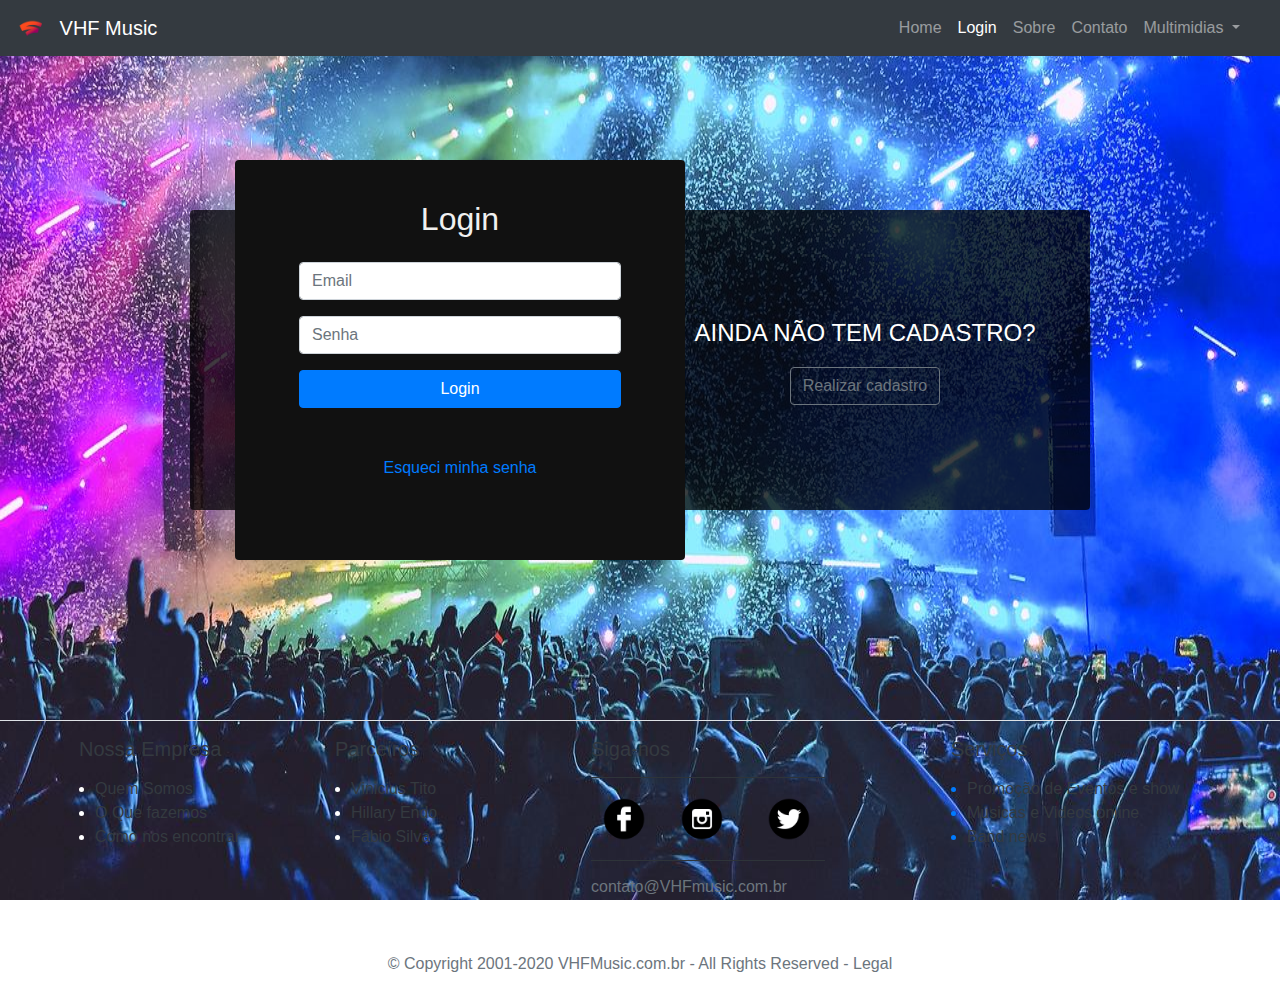
==== login.html @ 93bad229 "Add files via upload" ====
<!DOCTYPE html>
<head>
  <meta charset="UTF-8">
  <meta name="viewport" content="width=device-width, initial-scale=1">
  <link rel="stylesheet" href="css/bootstrap.min.css">
  <link rel="stylesheet" href="css/styles_global.css">  
  <link rel="stylesheet" href="css/styles_login.css">  
  <script src="js/login.js"></script>
  <script src="https://code.jquery.com/jquery-3.2.1.slim.min.js"
  integrity="sha384-KJ3o2DKtIkvYIK3UENzmM7KCkRr/rE9/Qpg6aAZGJwFDMVNA/GpGFF93hXpG5KkN"
  crossorigin="anonymous"></script>
<script src="https://cdnjs.cloudflare.com/ajax/libs/popper.js/1.12.9/umd/popper.min.js"
  integrity="sha384-ApNbgh9B+Y1QKtv3Rn7W3mgPxhU9K/ScQsAP7hUibX39j7fakFPskvXusvfa0b4Q"
  crossorigin="anonymous"></script>
<script src="https://maxcdn.bootstrapcdn.com/bootstrap/4.0.0/js/bootstrap.min.js"
  integrity="sha384-JZR6Spejh4U02d8jOt6vLEHfe/JQGiRRSQQxSfFWpi1MquVdAyjUar5+76PVCmYl"
  crossorigin="anonymous">
</script>


  <title>VHF Music</title>

</head>
<body >
  
  <header>
    <nav class="navbar navbar-expand-lg navbar-dark bg-dark fixed-top ">
        <a class="navbar-brand" href="#">
            <img src="resources/logo.png" width="30" height="30" class="d-inline-block align-top mr-2"
                alt="logo VFH">
            VHF Music
        </a>
        <button class="navbar-toggler" type="button" data-toggle="collapse" data-target="#navbarNavDropdown"
            aria-controls="navbarNavDropdown" aria-expanded="false" aria-label="Toggle navigation">
            <span class="navbar-toggler-icon"></span>
        </button>
        <div class="collapse navbar-collapse justify-content-end mr-3" id="navbarNavDropdown">
            <ul class="navbar-nav ">
                <li class="nav-item">
                    <a class="nav-link" href="index.html">Home</a>
                </li>
                <li class="nav-item active">
                    <a class="nav-link" href="login.html">Login</a>
                </li>
                <li class="nav-item">
                    <a class="nav-link" href="sobre.html">Sobre</a>
                </li>
                <li class="nav-item">
                    <a class="nav-link" href="contato.html">Contato</a>
                  </li>
                <li class="nav-item dropdown">
                    <a class="nav-link dropdown-toggle" href="#" id="navbarDropdownMenuLink" data-toggle="dropdown"
                        aria-haspopup="true" aria-expanded="false">
                        Multimidias
                    </a>
                    <div class="dropdown-menu " aria-labelledby="navbarDropdownMenuLink">
                        <a class="dropdown-item" href="artistas.html">Imagens</a>
                        <a class="dropdown-item" href="multimidia.html">Videos</a>
                    </div>
                </li>
            </ul>
        </div>
    </nav>
  </header>
  
    <div class="d-block d-sm-block d-md-none d-lg-none containerMobile">
        <div id="contentMobile" class="contentMobile moveContentMobileBottom">
            <form  class="formLogin">
                <h2>Login</h2>
                <div class="form-group">
                    <input type="email" class="form-control" id="inputLoginEmail"  placeholder="Email" required>
                </div>
                <div class="form-group">
                    <input type="password" class="form-control" id="inputLoginPassword" placeholder="Senha" required>
                </div>
                <button type="submit" class="btn btn-primary" >Login</button>
                <a href="#" class="text-center">Esqueci minha senha</a>
            </form>
            
            <form class="formRegister">
                <h2>Registre-se</h2>
                
                <div class="form-group">
                    <input type="text" class="form-control" id="inputRegisterName" placeholder="Nome" required>
                </div>
                
                <div class="form-group">
                    <input type="email" class="form-control" id="inputRegisterEmail"  placeholder="Email" required>
                </div>
                <div class="form-group">
                    <input type="password" class="form-control" id="inputRegisterPassword" placeholder="Senha" required>
                </div>
                <div class="form-group">
                    <input type="password" class="form-control" id="inputRegisterPasswordConfirm" placeholder="Confirmar senha" required>
                </div>
                <button type="submit" class="btn btn-primary" >Cadastrar</button>
            </form>
        </div>

        <button  id="buttonMobile" class="moveContentMobileButtonBottom" onclick="moveContentMobile()">Não tenho cadastro ▲</button>
    </div>

    <div class="d-none d-sm-none d-md-flex d-lg-flex container justify-content-center align-items-center">
        <div class="containerLoginRegister">
          
            <div class="info">
                <p>JÁ TEM CADASTRO?</p> 
                <button  class="btnLogin btn btn-outline-secondary" onclick="moveFormsContainer()">
                    Realizar login
                </button>
            </div>


            <div class="info">
                <p>AINDA NÃO TEM CADASTRO?</p> 
                <button  class="btnRegister btn btn-outline-secondary" onclick="moveFormsContainer()">
                    Realizar cadastro
                </button>
            </div>
          
            <div id="formsContainer" class="formsContainer formsContainerMoveLeft">
                <form id="formLogin" class="formLogin">
                    <h2>Login</h2>
                    <div class="form-group">
                        <input type="email" class="form-control" id="inputLoginEmail"  placeholder="Email" required>
                    </div>
                    <div class="form-group">
                        <input type="password" class="form-control" id="inputLoginPassword" placeholder="Senha" required>
                    </div>
                    <button type="submit" class="btn btn-primary" >Login</button>
                    <a href="#" class="text-center">Esqueci minha senha</a>
                </form>

                <form id="formRegister" class="formRegister formHide">
                    <h2>Registre-se</h2>
                    
                    <div class="form-group">
                        <input type="text" class="form-control" id="inputRegisterName" placeholder="Nome" required>
                    </div>
                    
                    <div class="form-group">
                        <input type="email" class="form-control" id="inputRegisterEmail"  placeholder="Email" required>
                    </div>
                    <div class="form-group">
                        <input type="password" class="form-control" id="inputRegisterPassword" placeholder="Senha" required>
                    </div>
                    <div class="form-group">
                        <input type="password" class="form-control" id="inputRegisterPasswordConfirm" placeholder="Confirmar senha" required>
                    </div>
                    <button type="submit" class="btn btn-primary" >Cadastrar</button>
                </form>
            </div>
        </div>

    </div>
    <footer>
        <div class="bg-transparente text-white modal-footer justify-content-center">
            <div class="row">
                
                <div class="col-sm-2 ml-5">
                    <h5 class="text-dark" >Nossa Empresa</h5>
                    <ul class="nav-link" >
                        <li>
                            <a class="nav-item text-dark" href="sobre.html">Quem Somos</a>
                        </li>
                        <li>
                            <a class="nav-item text-dark" href="sobre.html">O Que fazemos</a>
                        </li>
                        <li>
                            <a class="nav-item text-dark" href="sobre.html">Como nos encontrar</a>
                        </li>
                    </ul>
                </div>
                <div class="col-sm-2 ml-5 justify-content-center">
                    <h5 class="text-dark" >Parceiros</h5>
                    <ul class="nav-link" >
                        <li>
                            <a class="nav-item text-dark" href="https://www.linkedin.com/in/viniciustito/">Vinicius Tito</a>
                        </li>
                        <li>
                            <a class="nav-item text-dark" href="https://www.linkedin.com/mwlite/in/hillary-endo-4667871a0">Hillary Endo</a>
                        </li>
                        <li>
                            <a class="nav-item text-dark" href="https://www.linkedin.com/in/fabio-francisco-902b831b2/">Fábio Silva</a>
                        </li>
                    </ul>
                </div>
                <div class="col-sm-3 ml-5">
                    <h5 class="text-dark">Siga-nos</h5>
                    <hr class="bg-dark mr-5">
                    <img class="mr-4 ml-2"  src="resources/images/logo/faceLogo.png" alt="logo Facebook" width="50" height="50">
                    <img class="mr-2"src="resources/images/logo/instaLogo.png" alt="logo Facebook" width="50" height="50">
                    <img class=" ml-4 mr-1 justify-content-end" src="resources/images/logo/twitterLogo.png" alt="logo Facebook" width="50" height="50">
                    <hr class="bg-dark mr-5">
                    <a class="text-secondary" href="#"><h6>contato@VHFmusic.com.br</h6></a>
                </div>
                <div class="col-sm-3 ml-5 justify-content-center text-primary">
                    <h5 class="text-dark" >Serviços</h5>
                    <ul class="nav-link" >
                        <li>
                            <a class="nav-item text-dark" href="artistas.html">Promoção de Eventos e show</a>
                        </li>
                        <li>
                            <a class="nav-item text-dark" href="index.html">Músicas e Videos online</a>
                        </li>
                        <li>
                            <a class="nav-item text-dark" href="multimidia.html">Band news</a>
                        </li>
                    </ul>
                </div>
                <div class="col-sm-6 justify-content-center text-white">
                    <h5>isso e um modo do footer funcionar</h5>
                </div>
                <div class="col-sm-6 ">
                    <h5 class="justify-content-center text-white">isso é um modo do footer funcionar</h5>
                </div>
               
            </div>
        </div>
        <div class=" text-center text-muted" >
            <p>© Copyright 2001-2020 VHFMusic.com.br - All Rights Reserved - Legal</p>
        </div>
    </footer>



    </body>
</html>
---- css/styles_global.css ----
h2 {
  text-align: center;
  margin: 24px;
}

.parallax {
  height: 400px;
  background-attachment: fixed;
  background-position: bottom;
  background-repeat: no-repeat;
  background-size: cover;
  position: relative;
  opacity: 1;
}

.parallax h1 {
  font-size: 2em;
  color: #ffffff;
  background-color: rgba(0, 0, 0, 0.7);
  padding: 8px 16px;
  border-radius: 8px;
  text-align: center;
  position: absolute;
  top: 50%;
  left: 50%;
  transform: translate(-50%, -50%);
}

@media (max-width: 576px) {
  .parallax {
    background-position: -10vw -20vh;
  }

  .parallax h1 {
    font-size: 1.3em;
  }
}

.parallax p {
  position: absolute;
  bottom: 0;
  color: #ffffff;
  padding: 8px 16px;
  margin: 0;
  font-size: 0.8em;
  background-color: rgba(0, 0, 0, 0.7);
  width: 100%;
}
---- css/styles_login.css ----
body {
  background-image: url("../resources/backgroundLogin.jpg");
  background-repeat: no-repeat;
  background-size: 100vw 100vh;
}

.container {
  height: 80vh;
}

.containerLoginRegister {
  width: 900px;
  height: 300px;
  background-color: rgba(0, 0, 0, 0.75);
  position: relative;
  display: flex;
  justify-content: space-between;
  border-radius: 4px;
}

.info {
  display: flex;
  flex-direction: column;
  justify-content: center;
  align-items: center;
  width: 50%;
}

.info p {
  color: #ffffff;
  font-size: 1.5em;
}

@media (max-width: 992px) {
  .info p {
    font-size: 1em;
  }
}

.formsContainer {
  position: absolute;
  width: 50%;
  height: 400px;
  background-color: #111111;
  top: 50%;
  transform: translate(-50%, -50%);
  padding: 1em 4em;
  border-radius: 4px;
}

.formsContainerMoveRight {
  left: 70%;
  transition: 0.7s ease-out;
}

.formsContainerMoveLeft {
  left: 30%;
  transition: 0.7s ease-out;
}

form h2,
form label {
  color: #f0f0f0;
}

form h1 {
  text-align: center;
}

.formLogin,
.formRegister {
  height: 100%;
  display: flex;
  flex-direction: column;
}

form button {
  width: 100%;
}

form a {
  margin-top: 3em;
}

@media (max-width: 768px) {
  form a {
    margin-bottom: 3em;
  }
  body {
    background-size: 200vw 100vh;
  }
}

.formHide {
  display: none;
  transition: 5s;
}

.containerMobile {
  margin: 2em;
  background-color: rgba(0, 0, 0, 0.75);
  height: 400px;
  position: relative;
  overflow: hidden;
  transform: translate(0%, 25%);
}

.contentMobile {
  position: absolute;
  width: 80%;
  transform: translate(12%, 0%);
}

.moveContentMobileBottom {
  top: 1%;
  transition: 1s;
}

.moveContentMobileTop {
  top: -92%;
  transition: 1s;
}

.containerMobile > button {
  border: none;
  outline: none;
  background-color: rgba(0, 0, 0, 0);
  color: #777777;
  position: absolute;
  right: 1em;
}

.containerMobile > button:hover {
  color: #ffffff;
  transition: 1s;
}

.contentMobile .formRegister {
  margin-top: 2em;
}

.moveContentMobileButtonBottom {
  top: 92%;
  transition: 1s;
}

.moveContentMobileButtonTop {
  top: 2%;
  transition: 1s;
}
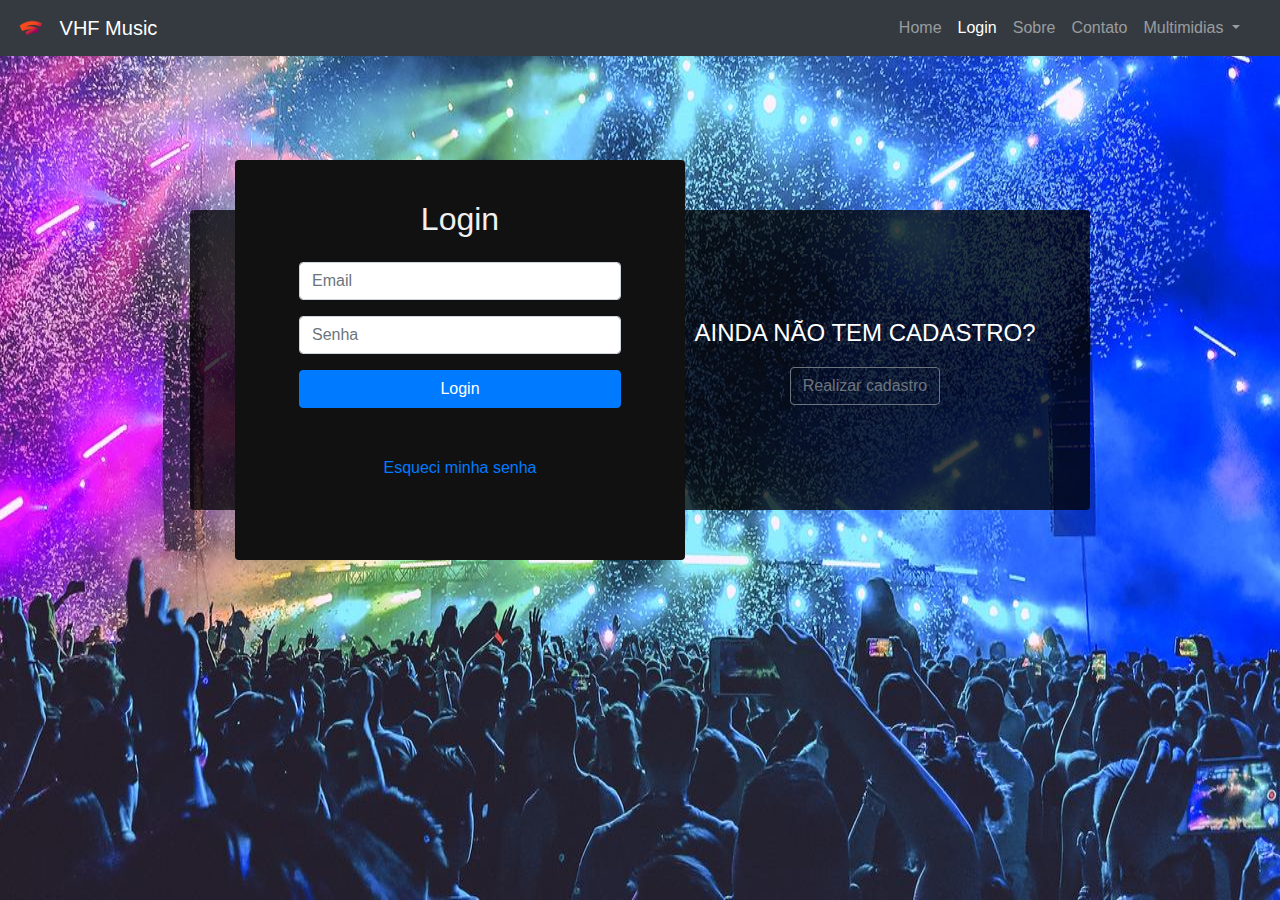
==== commit 9fe84a90: "Update login.html" ====
--- a/login.html
+++ b/login.html
@@ -151,78 +151,6 @@
                 </form>
             </div>
         </div>
-
     </div>
-    <footer>
-        <div class="bg-transparente text-white modal-footer justify-content-center">
-            <div class="row">
-                
-                <div class="col-sm-2 ml-5">
-                    <h5 class="text-dark" >Nossa Empresa</h5>
-                    <ul class="nav-link" >
-                        <li>
-                            <a class="nav-item text-dark" href="sobre.html">Quem Somos</a>
-                        </li>
-                        <li>
-                            <a class="nav-item text-dark" href="sobre.html">O Que fazemos</a>
-                        </li>
-                        <li>
-                            <a class="nav-item text-dark" href="sobre.html">Como nos encontrar</a>
-                        </li>
-                    </ul>
-                </div>
-                <div class="col-sm-2 ml-5 justify-content-center">
-                    <h5 class="text-dark" >Parceiros</h5>
-                    <ul class="nav-link" >
-                        <li>
-                            <a class="nav-item text-dark" href="https://www.linkedin.com/in/viniciustito/">Vinicius Tito</a>
-                        </li>
-                        <li>
-                            <a class="nav-item text-dark" href="https://www.linkedin.com/mwlite/in/hillary-endo-4667871a0">Hillary Endo</a>
-                        </li>
-                        <li>
-                            <a class="nav-item text-dark" href="https://www.linkedin.com/in/fabio-francisco-902b831b2/">Fábio Silva</a>
-                        </li>
-                    </ul>
-                </div>
-                <div class="col-sm-3 ml-5">
-                    <h5 class="text-dark">Siga-nos</h5>
-                    <hr class="bg-dark mr-5">
-                    <img class="mr-4 ml-2"  src="resources/images/logo/faceLogo.png" alt="logo Facebook" width="50" height="50">
-                    <img class="mr-2"src="resources/images/logo/instaLogo.png" alt="logo Facebook" width="50" height="50">
-                    <img class=" ml-4 mr-1 justify-content-end" src="resources/images/logo/twitterLogo.png" alt="logo Facebook" width="50" height="50">
-                    <hr class="bg-dark mr-5">
-                    <a class="text-secondary" href="#"><h6>contato@VHFmusic.com.br</h6></a>
-                </div>
-                <div class="col-sm-3 ml-5 justify-content-center text-primary">
-                    <h5 class="text-dark" >Serviços</h5>
-                    <ul class="nav-link" >
-                        <li>
-                            <a class="nav-item text-dark" href="artistas.html">Promoção de Eventos e show</a>
-                        </li>
-                        <li>
-                            <a class="nav-item text-dark" href="index.html">Músicas e Videos online</a>
-                        </li>
-                        <li>
-                            <a class="nav-item text-dark" href="multimidia.html">Band news</a>
-                        </li>
-                    </ul>
-                </div>
-                <div class="col-sm-6 justify-content-center text-white">
-                    <h5>isso e um modo do footer funcionar</h5>
-                </div>
-                <div class="col-sm-6 ">
-                    <h5 class="justify-content-center text-white">isso é um modo do footer funcionar</h5>
-                </div>
-               
-            </div>
-        </div>
-        <div class=" text-center text-muted" >
-            <p>© Copyright 2001-2020 VHFMusic.com.br - All Rights Reserved - Legal</p>
-        </div>
-    </footer>
-
-
-
     </body>
-</html>+</html>
